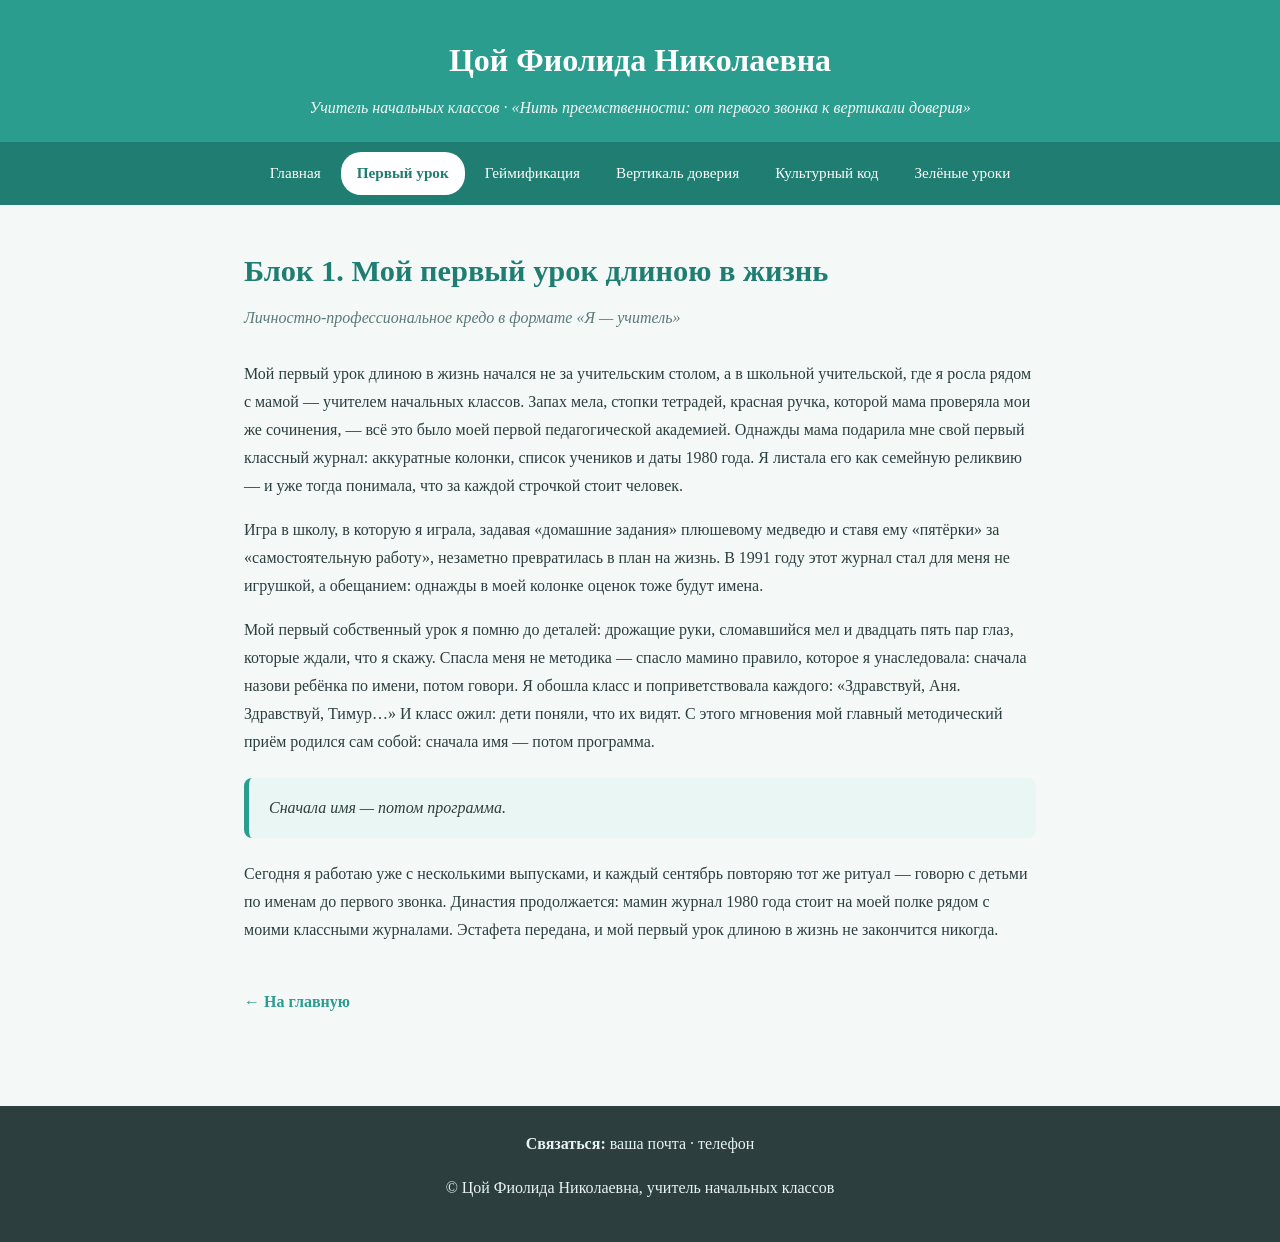
==== blok1.html @ 8aa5bfe3 "Add files via upload" ====
<!DOCTYPE html>
<html lang="ru">
<head>
<meta charset="utf-8">
<meta name="viewport" content="width=device-width, initial-scale=1">
<title>Блок 1. Мой первый урок</title>
<link rel="stylesheet" href="style.css">
</head>
<body>
<header id="top">
<h1>Цой Фиолида Николаевна</h1>
<div class="motto">Учитель начальных классов &middot; «Нить преемственности: от первого звонка к вертикали доверия»</div>
</header>
<nav>
<a href="index.html">Главная</a>
<a href="blok1.html" class="active">Первый урок</a>
<a href="blok2.html">Геймификация</a>
<a href="blok3.html">Вертикаль доверия</a>
<a href="blok4.html">Культурный код</a>
<a href="blok5.html">Зелёные уроки</a>
</nav>
<main>

<h2>Блок 1. Мой первый урок длиною в жизнь</h2>
<p class="subtitle">Личностно-профессиональное кредо в формате «Я — учитель»</p>
<p>Мой первый урок длиною в жизнь начался не за учительским столом, а в школьной учительской, где я росла рядом с мамой — учителем начальных классов. Запах мела, стопки тетрадей, красная ручка, которой мама проверяла мои же сочинения, — всё это было моей первой педагогической академией. Однажды мама подарила мне свой первый классный журнал: аккуратные колонки, список учеников и даты 1980 года. Я листала его как семейную реликвию — и уже тогда понимала, что за каждой строчкой стоит человек.</p>
<p>Игра в школу, в которую я играла, задавая «домашние задания» плюшевому медведю и ставя ему «пятёрки» за «самостоятельную работу», незаметно превратилась в план на жизнь. В 1991 году этот журнал стал для меня не игрушкой, а обещанием: однажды в моей колонке оценок тоже будут имена.</p>
<p>Мой первый собственный урок я помню до деталей: дрожащие руки, сломавшийся мел и двадцать пять пар глаз, которые ждали, что я скажу. Спасла меня не методика — спасло мамино правило, которое я унаследовала: сначала назови ребёнка по имени, потом говори. Я обошла класс и поприветствовала каждого: «Здравствуй, Аня. Здравствуй, Тимур…» И класс ожил: дети поняли, что их видят. С этого мгновения мой главный методический приём родился сам собой: сначала имя — потом программа.</p>
<blockquote>Сначала имя — потом программа.</blockquote>
<p>Сегодня я работаю уже с несколькими выпусками, и каждый сентябрь повторяю тот же ритуал — говорю с детьми по именам до первого звонка. Династия продолжается: мамин журнал 1980 года стоит на моей полке рядом с моими классными журналами. Эстафета передана, и мой первый урок длиною в жизнь не закончится никогда.</p>
<a class="up" href="index.html">&larr; На главную</a>
</main>
<footer>
<p><b>Связаться:</b> ваша почта &middot; телефон</p>
<p>&copy; Цой Фиолида Николаевна, учитель начальных классов</p>
</footer>
</body>
</html>
---- style.css ----
*{margin:0;padding:0;box-sizing:border-box}
body{font-family:'Segoe UI',Georgia,serif;background:#f4f9f8;color:#2c3e3d;line-height:1.75}
header{background:#2a9d8f;color:#fff;padding:32px 24px 20px;text-align:center}
header h1{font-size:2em;margin-bottom:6px}
header .motto{font-style:italic;opacity:.95}
nav{background:#1f7d72;display:flex;flex-wrap:wrap;justify-content:center;gap:4px;padding:10px}
nav a{color:#fff;text-decoration:none;padding:8px 16px;border-radius:20px;font-size:.95em}
nav a:hover{background:#17655c}
nav a.active{background:#fff;color:#1f7d72;font-weight:600}
main{max-width:840px;margin:0 auto;padding:40px 24px}
h2{color:#1f7d72;font-size:1.9em;margin-bottom:6px}
.subtitle{color:#5a7a77;font-style:italic;margin-bottom:28px}
p{margin-bottom:16px}
blockquote{background:#eaf6f4;border-left:5px solid #2a9d8f;padding:16px 20px;margin:22px 0;border-radius:8px;font-style:italic}
.micro{background:#fdf0e6;border-left:5px solid #e76f51;padding:16px 20px;margin:22px 0;border-radius:8px}
.micro b{color:#c25432}
ul.game{list-style:none;margin:18px 0}
ul.game li{background:#fff;margin:10px 0;padding:12px 16px;border-radius:10px;box-shadow:0 1px 4px rgba(0,0,0,.08)}
.gallery{display:grid;grid-template-columns:repeat(auto-fit,minmax(220px,1fr));gap:14px;margin:24px 0}
.gallery img{width:100%;border-radius:10px;box-shadow:0 2px 8px rgba(0,0,0,.15);display:block}
.gallery figcaption{font-size:.85em;color:#5a7a77;text-align:center;margin-top:6px}
.up{display:inline-block;margin:28px 12px 10px 0;color:#2a9d8f;text-decoration:none;font-weight:600}
footer{background:#2c3e3d;color:#e8f3f1;text-align:center;padding:24px;margin-top:40px}
.cards{display:grid;grid-template-columns:repeat(auto-fit,minmax(240px,1fr));gap:18px;margin:30px 0}
.card{background:#fff;border-radius:14px;padding:22px;box-shadow:0 2px 10px rgba(0,0,0,.1);text-decoration:none;color:inherit;transition:.2s}
.card:hover{transform:translateY(-4px);box-shadow:0 6px 16px rgba(42,157,143,.25)}
.card h3{color:#1f7d72;margin-bottom:8px}
.card p{font-size:.92em;margin:0;color:#5a7a77}
.hero{background:#eaf6f4;border-radius:16px;padding:30px;text-align:center;margin-bottom:30px}
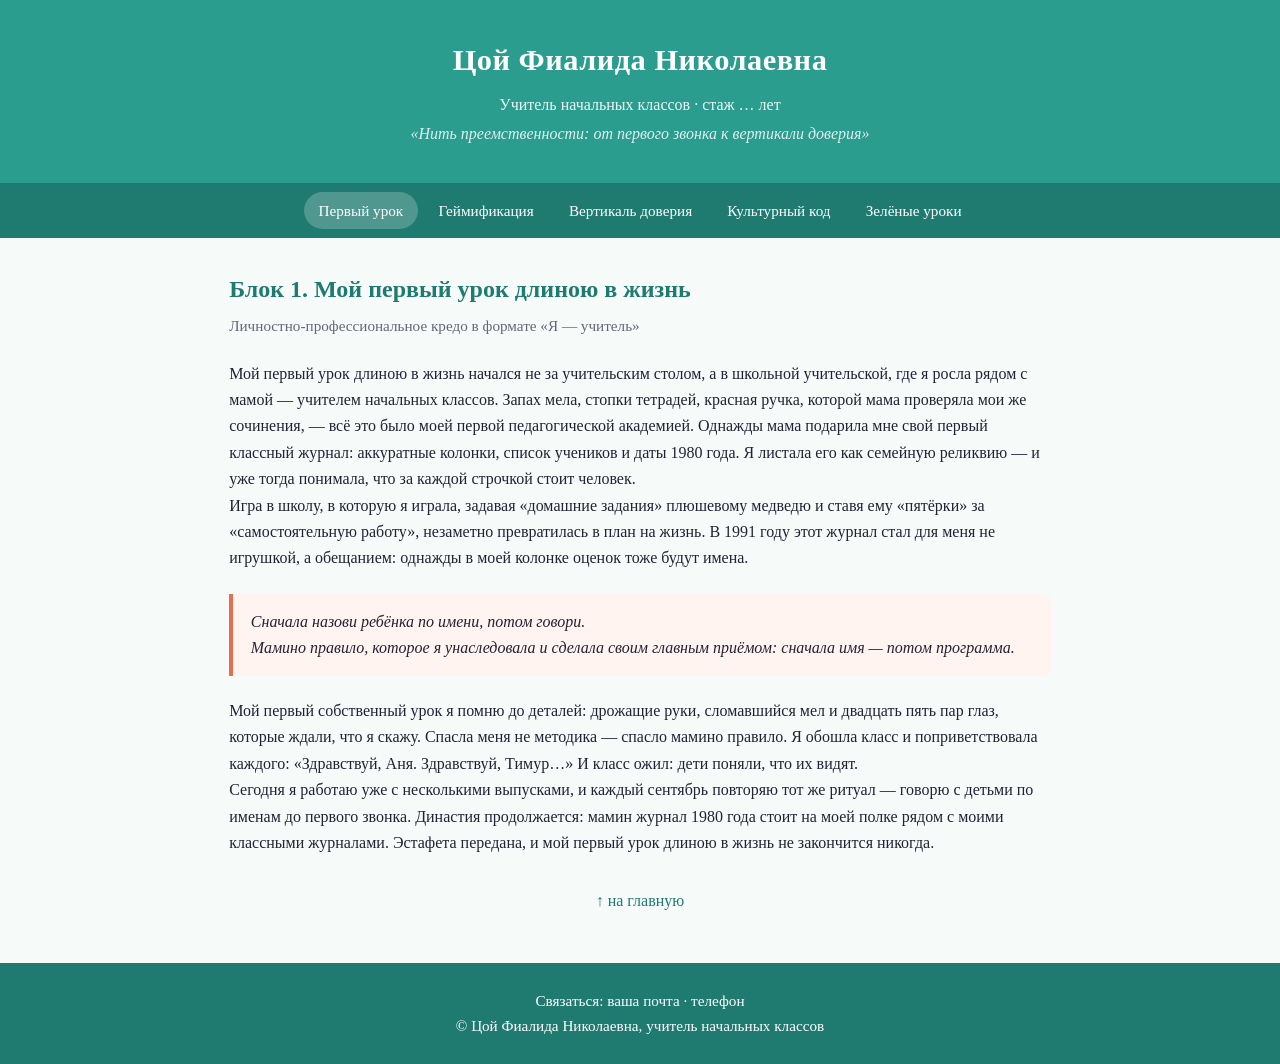
==== commit 095a0a9c: "Add files via upload" ====
--- a/blok1.html
+++ b/blok1.html
@@ -1,38 +1,17 @@
 <!DOCTYPE html>
-<html lang="ru">
-<head>
-<meta charset="utf-8">
-<meta name="viewport" content="width=device-width, initial-scale=1">
-<title>Блок 1. Мой первый урок</title>
-<link rel="stylesheet" href="style.css">
-</head>
-<body>
-<header id="top">
-<h1>Цой Фиолида Николаевна</h1>
-<div class="motto">Учитель начальных классов &middot; «Нить преемственности: от первого звонка к вертикали доверия»</div>
-</header>
-<nav>
-<a href="index.html">Главная</a>
-<a href="blok1.html" class="active">Первый урок</a>
-<a href="blok2.html">Геймификация</a>
-<a href="blok3.html">Вертикаль доверия</a>
-<a href="blok4.html">Культурный код</a>
-<a href="blok5.html">Зелёные уроки</a>
-</nav>
-<main>
-
+<html lang="ru"><head><meta charset="utf-8">
+<meta name="viewport" content="width=device-width,initial-scale=1">
+<title>Блок 1. Первый урок — Нить преемственности</title><link rel="stylesheet" href="style.css"></head><body>
+<header class="site"><h1>Цой Фиалида Николаевна</h1>
+<p class="sub">Учитель начальных классов · стаж … лет</p>
+<p class="motto">«Нить преемственности: от первого звонка к вертикали доверия»</p></header>
+<nav class="main"><a href="blok1.html" class=active>Первый урок</a><a href="blok2.html">Геймификация</a><a href="blok3.html">Вертикаль доверия</a><a href="blok4.html">Культурный код</a><a href="blok5.html">Зелёные уроки</a></nav><main>
 <h2>Блок 1. Мой первый урок длиною в жизнь</h2>
-<p class="subtitle">Личностно-профессиональное кредо в формате «Я — учитель»</p>
+<h3 class="tag">Личностно-профессиональное кредо в формате «Я — учитель»</h3>
 <p>Мой первый урок длиною в жизнь начался не за учительским столом, а в школьной учительской, где я росла рядом с мамой — учителем начальных классов. Запах мела, стопки тетрадей, красная ручка, которой мама проверяла мои же сочинения, — всё это было моей первой педагогической академией. Однажды мама подарила мне свой первый классный журнал: аккуратные колонки, список учеников и даты 1980 года. Я листала его как семейную реликвию — и уже тогда понимала, что за каждой строчкой стоит человек.</p>
 <p>Игра в школу, в которую я играла, задавая «домашние задания» плюшевому медведю и ставя ему «пятёрки» за «самостоятельную работу», незаметно превратилась в план на жизнь. В 1991 году этот журнал стал для меня не игрушкой, а обещанием: однажды в моей колонке оценок тоже будут имена.</p>
-<p>Мой первый собственный урок я помню до деталей: дрожащие руки, сломавшийся мел и двадцать пять пар глаз, которые ждали, что я скажу. Спасла меня не методика — спасло мамино правило, которое я унаследовала: сначала назови ребёнка по имени, потом говори. Я обошла класс и поприветствовала каждого: «Здравствуй, Аня. Здравствуй, Тимур…» И класс ожил: дети поняли, что их видят. С этого мгновения мой главный методический приём родился сам собой: сначала имя — потом программа.</p>
-<blockquote>Сначала имя — потом программа.</blockquote>
+<blockquote>Сначала назови ребёнка по имени, потом говори.<br>Мамино правило, которое я унаследовала и сделала своим главным приёмом: сначала имя — потом программа.</blockquote>
+<p>Мой первый собственный урок я помню до деталей: дрожащие руки, сломавшийся мел и двадцать пять пар глаз, которые ждали, что я скажу. Спасла меня не методика — спасло мамино правило. Я обошла класс и поприветствовала каждого: «Здравствуй, Аня. Здравствуй, Тимур…» И класс ожил: дети поняли, что их видят.</p>
 <p>Сегодня я работаю уже с несколькими выпусками, и каждый сентябрь повторяю тот же ритуал — говорю с детьми по именам до первого звонка. Династия продолжается: мамин журнал 1980 года стоит на моей полке рядом с моими классными журналами. Эстафета передана, и мой первый урок длиною в жизнь не закончится никогда.</p>
-<a class="up" href="index.html">&larr; На главную</a>
-</main>
-<footer>
-<p><b>Связаться:</b> ваша почта &middot; телефон</p>
-<p>&copy; Цой Фиолида Николаевна, учитель начальных классов</p>
-</footer>
-</body>
-</html>+<a class="up" href="index.html">↑ на главную</a></main><footer class="site">Связаться: ваша почта · телефон<br>
+© Цой Фиалида Николаевна, учитель начальных классов</footer></body></html>
--- a/style.css
+++ b/style.css
@@ -1,29 +1,28 @@
-*{margin:0;padding:0;box-sizing:border-box}
-body{font-family:'Segoe UI',Georgia,serif;background:#f4f9f8;color:#2c3e3d;line-height:1.75}
-header{background:#2a9d8f;color:#fff;padding:32px 24px 20px;text-align:center}
-header h1{font-size:2em;margin-bottom:6px}
-header .motto{font-style:italic;opacity:.95}
-nav{background:#1f7d72;display:flex;flex-wrap:wrap;justify-content:center;gap:4px;padding:10px}
-nav a{color:#fff;text-decoration:none;padding:8px 16px;border-radius:20px;font-size:.95em}
-nav a:hover{background:#17655c}
-nav a.active{background:#fff;color:#1f7d72;font-weight:600}
-main{max-width:840px;margin:0 auto;padding:40px 24px}
-h2{color:#1f7d72;font-size:1.9em;margin-bottom:6px}
-.subtitle{color:#5a7a77;font-style:italic;margin-bottom:28px}
-p{margin-bottom:16px}
-blockquote{background:#eaf6f4;border-left:5px solid #2a9d8f;padding:16px 20px;margin:22px 0;border-radius:8px;font-style:italic}
-.micro{background:#fdf0e6;border-left:5px solid #e76f51;padding:16px 20px;margin:22px 0;border-radius:8px}
-.micro b{color:#c25432}
-ul.game{list-style:none;margin:18px 0}
-ul.game li{background:#fff;margin:10px 0;padding:12px 16px;border-radius:10px;box-shadow:0 1px 4px rgba(0,0,0,.08)}
-.gallery{display:grid;grid-template-columns:repeat(auto-fit,minmax(220px,1fr));gap:14px;margin:24px 0}
-.gallery img{width:100%;border-radius:10px;box-shadow:0 2px 8px rgba(0,0,0,.15);display:block}
-.gallery figcaption{font-size:.85em;color:#5a7a77;text-align:center;margin-top:6px}
-.up{display:inline-block;margin:28px 12px 10px 0;color:#2a9d8f;text-decoration:none;font-weight:600}
-footer{background:#2c3e3d;color:#e8f3f1;text-align:center;padding:24px;margin-top:40px}
-.cards{display:grid;grid-template-columns:repeat(auto-fit,minmax(240px,1fr));gap:18px;margin:30px 0}
-.card{background:#fff;border-radius:14px;padding:22px;box-shadow:0 2px 10px rgba(0,0,0,.1);text-decoration:none;color:inherit;transition:.2s}
-.card:hover{transform:translateY(-4px);box-shadow:0 6px 16px rgba(42,157,143,.25)}
-.card h3{color:#1f7d72;margin-bottom:8px}
-.card p{font-size:.92em;margin:0;color:#5a7a77}
-.hero{background:#eaf6f4;border-radius:16px;padding:30px;text-align:center;margin-bottom:30px}
+
+:root{--teal:#2a9d8f;--teal-d:#1f7a70;--bg:#f6fbfa;--ink:#223;--acc:#e76f51}
+*{box-sizing:border-box;margin:0;padding:0}
+body{font-family:Georgia,serif;color:var(--ink);background:var(--bg);line-height:1.65}
+header.site{background:var(--teal);color:#fff;padding:2.2rem 1.2rem;text-align:center}
+header.site h1{font-size:1.9rem;letter-spacing:.5px}
+header.site p.sub{margin:.4rem 0 .2rem;opacity:.92}
+header.site p.motto{font-style:italic;opacity:.85}
+nav.main{background:var(--teal-d);display:flex;flex-wrap:wrap;justify-content:center;gap:.4rem;padding:.6rem}
+nav.main a{color:#fff;text-decoration:none;padding:.35rem .9rem;border-radius:20px;font-size:.95rem}
+nav.main a:hover,nav.main a.active{background:rgba(255,255,255,.22)}
+main{max-width:860px;margin:0 auto;padding:2rem 1.2rem 3rem}
+main h2{color:var(--teal-d);margin-bottom:.2rem}
+main h3.tag{font-weight:normal;color:#667;font-size:.95rem;margin-bottom:1.4rem}
+blockquote{border-left:4px solid var(--acc);background:#fff4ef;padding:.9rem 1.1rem;margin:1.4rem 0;border-radius:0 8px 8px 0;font-style:italic}
+.case{background:#fff;border:1px solid #e3ece9;border-radius:10px;padding:1rem 1.2rem;margin:1.4rem 0}
+.case b.t{display:block;color:var(--teal-d);margin-bottom:.4rem}
+ul.stars{list-style:none;margin:1rem 0}
+ul.stars li{padding:.3rem 0 .3rem 1.6rem;position:relative}
+ul.stars li:before{content:"★";color:var(--acc);position:absolute;left:0}
+figure{margin:1.6rem 0;text-align:center}
+figure img{max-width:100%;border-radius:10px;box-shadow:0 2px 10px rgba(0,0,0,.12)}
+figcaption{font-size:.88rem;color:#667;margin-top:.4rem}
+figure.row{display:grid;grid-template-columns:1fr 1fr;gap:.8rem}
+.up{display:block;text-align:center;margin-top:2rem;color:var(--teal-d);text-decoration:none}
+footer.site{background:var(--teal-d);color:#fff;text-align:center;padding:1.6rem 1rem;font-size:.95rem}
+footer.site a{color:#ffd9a0}
+@media(max-width:640px){figure.row{grid-template-columns:1fr}}
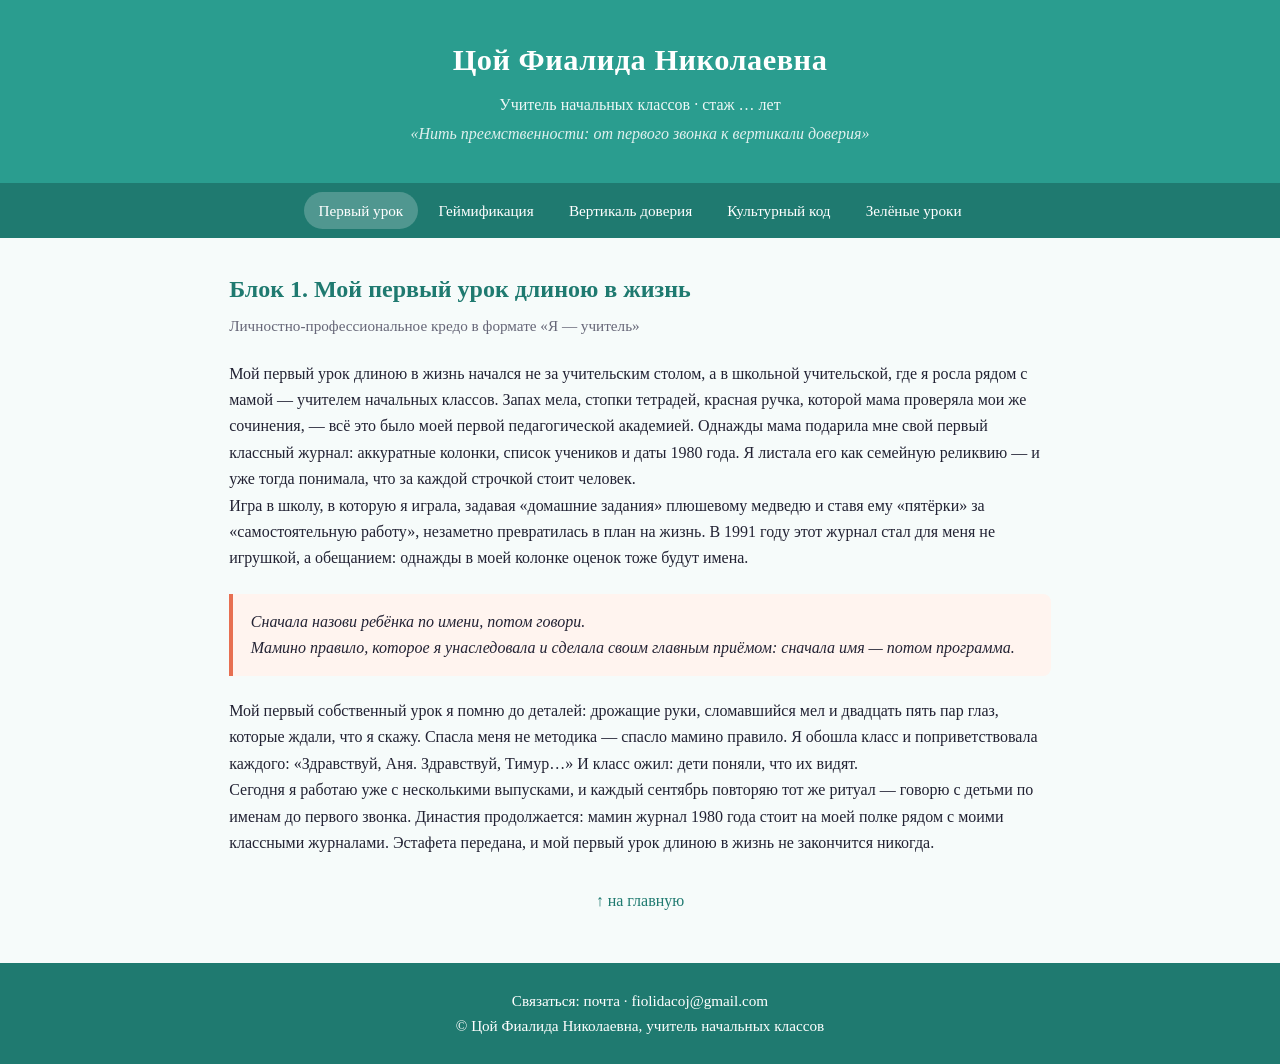
==== commit a9133ccd: "Update blok1.html" ====
--- a/blok1.html
+++ b/blok1.html
@@ -13,5 +13,5 @@
 <blockquote>Сначала назови ребёнка по имени, потом говори.<br>Мамино правило, которое я унаследовала и сделала своим главным приёмом: сначала имя — потом программа.</blockquote>
 <p>Мой первый собственный урок я помню до деталей: дрожащие руки, сломавшийся мел и двадцать пять пар глаз, которые ждали, что я скажу. Спасла меня не методика — спасло мамино правило. Я обошла класс и поприветствовала каждого: «Здравствуй, Аня. Здравствуй, Тимур…» И класс ожил: дети поняли, что их видят.</p>
 <p>Сегодня я работаю уже с несколькими выпусками, и каждый сентябрь повторяю тот же ритуал — говорю с детьми по именам до первого звонка. Династия продолжается: мамин журнал 1980 года стоит на моей полке рядом с моими классными журналами. Эстафета передана, и мой первый урок длиною в жизнь не закончится никогда.</p>
-<a class="up" href="index.html">↑ на главную</a></main><footer class="site">Связаться: ваша почта · телефон<br>
-© Цой Фиалида Николаевна, учитель начальных классов</footer></body></html>+<a class="up" href="index.html">↑ на главную</a></main><footer class="site">Связаться:  почта · fiolidacoj@gmail.com<br>
+© Цой Фиалида Николаевна, учитель начальных классов</footer></body></html>
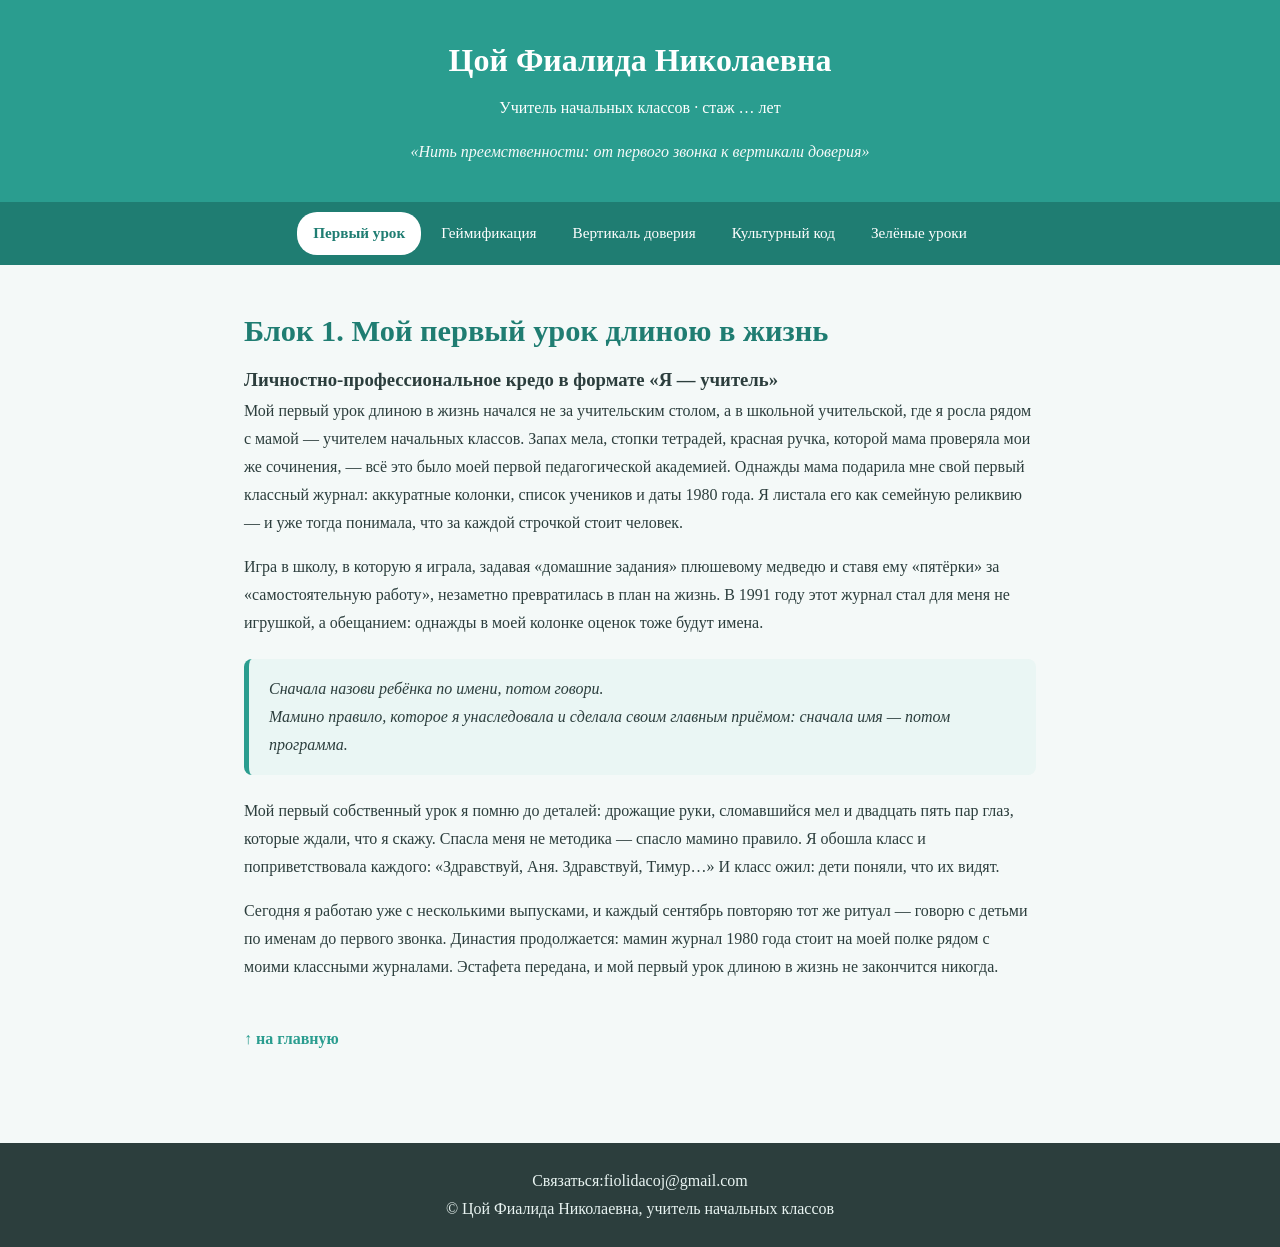
==== commit 4003f40d: "Update blok1.html" ====
--- a/blok1.html
+++ b/blok1.html
@@ -13,5 +13,5 @@
 <blockquote>Сначала назови ребёнка по имени, потом говори.<br>Мамино правило, которое я унаследовала и сделала своим главным приёмом: сначала имя — потом программа.</blockquote>
 <p>Мой первый собственный урок я помню до деталей: дрожащие руки, сломавшийся мел и двадцать пять пар глаз, которые ждали, что я скажу. Спасла меня не методика — спасло мамино правило. Я обошла класс и поприветствовала каждого: «Здравствуй, Аня. Здравствуй, Тимур…» И класс ожил: дети поняли, что их видят.</p>
 <p>Сегодня я работаю уже с несколькими выпусками, и каждый сентябрь повторяю тот же ритуал — говорю с детьми по именам до первого звонка. Династия продолжается: мамин журнал 1980 года стоит на моей полке рядом с моими классными журналами. Эстафета передана, и мой первый урок длиною в жизнь не закончится никогда.</p>
-<a class="up" href="index.html">↑ на главную</a></main><footer class="site">Связаться:  почта · fiolidacoj@gmail.com<br>
+<a class="up" href="index.html">↑ на главную</a></main><footer class="site">Связаться:fiolidacoj@gmail.com<br>
 © Цой Фиалида Николаевна, учитель начальных классов</footer></body></html>
--- a/style.css
+++ b/style.css
@@ -1,28 +1,52 @@
+*{margin:0;padding:0;box-sizing:border-box}
+body{font-family:'Segoe UI',Georgia,serif;background:#f4f9f8;color:#2c3e3d;line-height:1.75}
+header{background:#2a9d8f;color:#fff;padding:32px 24px 20px;text-align:center}
+header h1{font-size:2em;margin-bottom:6px}
+header .motto{font-style:italic;opacity:.95}
+nav{background:#1f7d72;display:flex;flex-wrap:wrap;justify-content:center;gap:4px;padding:10px}
+nav a{color:#fff;text-decoration:none;padding:8px 16px;border-radius:20px;font-size:.95em}
+nav a:hover{background:#17655c}
+nav a.active{background:#fff;color:#1f7d72;font-weight:600}
+main{max-width:840px;margin:0 auto;padding:40px 24px}
+h2{color:#1f7d72;font-size:1.9em;margin-bottom:6px}
+.subtitle{color:#5a7a77;font-style:italic;margin-bottom:28px}
+p{margin-bottom:16px}
+blockquote{background:#eaf6f4;border-left:5px solid #2a9d8f;padding:16px 20px;margin:22px 0;border-radius:8px;font-style:italic}
+.micro{background:#fdf0e6;border-left:5px solid #e76f51;padding:16px 20px;margin:22px 0;border-radius:8px}
+.micro b{color:#c25432}
+ul.game{list-style:none;margin:18px 0}
+ul.game li{background:#fff;margin:10px 0;padding:12px 16px;border-radius:10px;box-shadow:0 1px 4px rgba(0,0,0,.08)}
+.gallery{display:grid;grid-template-columns:repeat(auto-fit,minmax(220px,1fr));gap:14px;margin:24px 0}
+.gallery img{width:100%;border-radius:10px;box-shadow:0 2px 8px rgba(0,0,0,.15);display:block}
+.gallery figcaption{font-size:.85em;color:#5a7a77;text-align:center;margin-top:6px}
+.up{display:inline-block;margin:28px 12px 10px 0;color:#2a9d8f;text-decoration:none;font-weight:600}
+footer{background:#2c3e3d;color:#e8f3f1;text-align:center;padding:24px;margin-top:40px}
+.cards{display:grid;grid-template-columns:repeat(auto-fit,minmax(240px,1fr));gap:18px;margin:30px 0}
+.card{background:#fff;border-radius:14px;padding:22px;box-shadow:0 2px 10px rgba(0,0,0,.1);text-decoration:none;color:inherit;transition:.2s}
+.card:hover{transform:translateY(-4px);box-shadow:0 6px 16px rgba(42,157,143,.25)}
+.card h3{color:#1f7d72;margin-bottom:8px}
+.card p{font-size:.92em;margin:0;color:#5a7a77}
+.hero{background:#eaf6f4;border-radius:16px;padding:30px;text-align:center;margin-bottom:30px}
+/* Аккуратные фотографии */
+img {
+  max-width: 100%;
+  height: auto;
+  display: block;
+  margin: 20px auto;
+  border-radius: 12px;
+  box-shadow: 0 6px 18px rgba(0, 0, 0, 0.15);
+}
 
-:root{--teal:#2a9d8f;--teal-d:#1f7a70;--bg:#f6fbfa;--ink:#223;--acc:#e76f51}
-*{box-sizing:border-box;margin:0;padding:0}
-body{font-family:Georgia,serif;color:var(--ink);background:var(--bg);line-height:1.65}
-header.site{background:var(--teal);color:#fff;padding:2.2rem 1.2rem;text-align:center}
-header.site h1{font-size:1.9rem;letter-spacing:.5px}
-header.site p.sub{margin:.4rem 0 .2rem;opacity:.92}
-header.site p.motto{font-style:italic;opacity:.85}
-nav.main{background:var(--teal-d);display:flex;flex-wrap:wrap;justify-content:center;gap:.4rem;padding:.6rem}
-nav.main a{color:#fff;text-decoration:none;padding:.35rem .9rem;border-radius:20px;font-size:.95rem}
-nav.main a:hover,nav.main a.active{background:rgba(255,255,255,.22)}
-main{max-width:860px;margin:0 auto;padding:2rem 1.2rem 3rem}
-main h2{color:var(--teal-d);margin-bottom:.2rem}
-main h3.tag{font-weight:normal;color:#667;font-size:.95rem;margin-bottom:1.4rem}
-blockquote{border-left:4px solid var(--acc);background:#fff4ef;padding:.9rem 1.1rem;margin:1.4rem 0;border-radius:0 8px 8px 0;font-style:italic}
-.case{background:#fff;border:1px solid #e3ece9;border-radius:10px;padding:1rem 1.2rem;margin:1.4rem 0}
-.case b.t{display:block;color:var(--teal-d);margin-bottom:.4rem}
-ul.stars{list-style:none;margin:1rem 0}
-ul.stars li{padding:.3rem 0 .3rem 1.6rem;position:relative}
-ul.stars li:before{content:"★";color:var(--acc);position:absolute;left:0}
-figure{margin:1.6rem 0;text-align:center}
-figure img{max-width:100%;border-radius:10px;box-shadow:0 2px 10px rgba(0,0,0,.12)}
-figcaption{font-size:.88rem;color:#667;margin-top:.4rem}
-figure.row{display:grid;grid-template-columns:1fr 1fr;gap:.8rem}
-.up{display:block;text-align:center;margin-top:2rem;color:var(--teal-d);text-decoration:none}
-footer.site{background:var(--teal-d);color:#fff;text-align:center;padding:1.6rem 1rem;font-size:.95rem}
-footer.site a{color:#ffd9a0}
-@media(max-width:640px){figure.row{grid-template-columns:1fr}}
+.photo,
+.content img,
+figure img {
+ .photo,
+.content img,
+figure img {
+  width: 50%;
+  max-width: 460px;
+}
+.gallery img {
+  width: 70%;
+  max-width: 640px;
+}
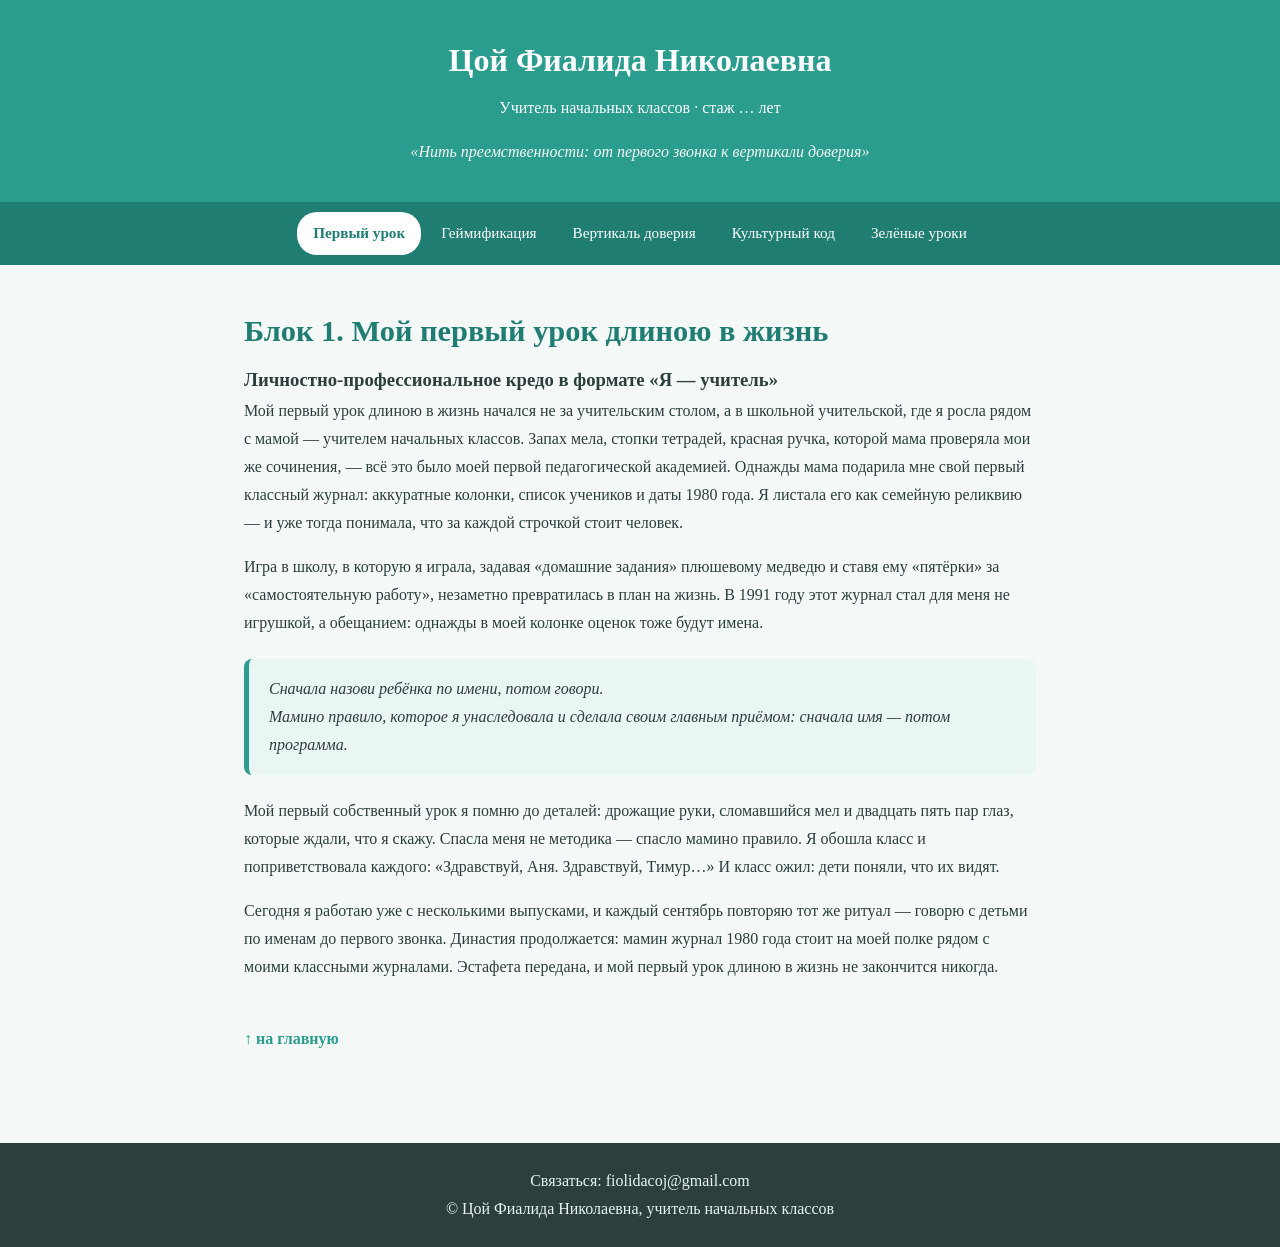
==== commit 525f47af: "Update blok1.html" ====
--- a/blok1.html
+++ b/blok1.html
@@ -13,5 +13,5 @@
 <blockquote>Сначала назови ребёнка по имени, потом говори.<br>Мамино правило, которое я унаследовала и сделала своим главным приёмом: сначала имя — потом программа.</blockquote>
 <p>Мой первый собственный урок я помню до деталей: дрожащие руки, сломавшийся мел и двадцать пять пар глаз, которые ждали, что я скажу. Спасла меня не методика — спасло мамино правило. Я обошла класс и поприветствовала каждого: «Здравствуй, Аня. Здравствуй, Тимур…» И класс ожил: дети поняли, что их видят.</p>
 <p>Сегодня я работаю уже с несколькими выпусками, и каждый сентябрь повторяю тот же ритуал — говорю с детьми по именам до первого звонка. Династия продолжается: мамин журнал 1980 года стоит на моей полке рядом с моими классными журналами. Эстафета передана, и мой первый урок длиною в жизнь не закончится никогда.</p>
-<a class="up" href="index.html">↑ на главную</a></main><footer class="site">Связаться:fiolidacoj@gmail.com<br>
+<a class="up" href="index.html">↑ на главную</a></main><footer class="site">Связаться: fiolidacoj@gmail.com<br>
 © Цой Фиалида Николаевна, учитель начальных классов</footer></body></html>
